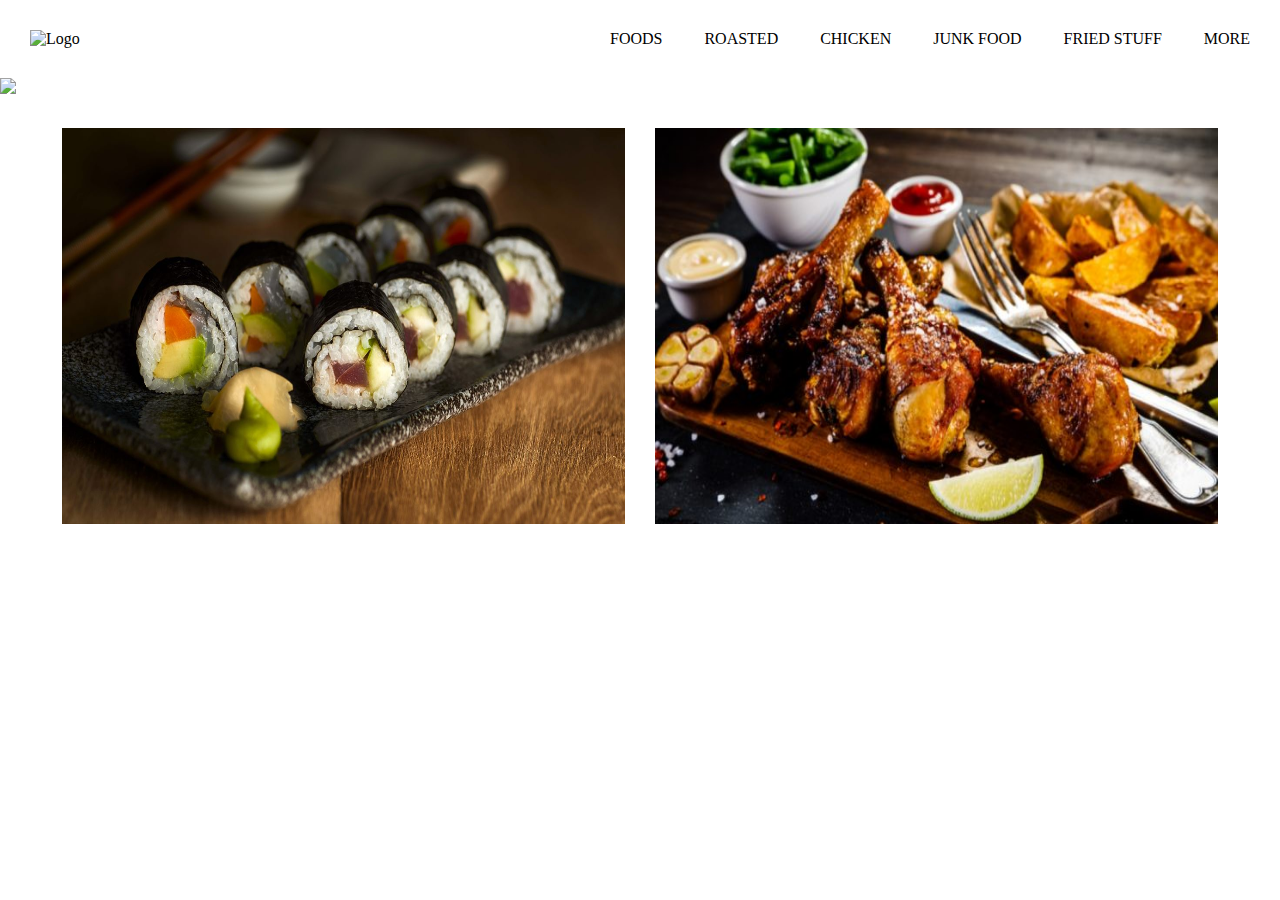
==== index.html @ f392b8da "Imagenes tipos de comida" ====
<!DOCTYPE html>
<html lang="en">
<head>
    <meta charset="UTF-8">
    <meta name="viewport" content="width=device-width, initial-scale=1.0">
    <title>Restaurante</title>

    <link rel="stylesheet" href="css/style.css">
</head>
<body>
    
    <!-- Heade -->
    <header class="main-header">
        <div class="logo">
            <img class="img-responsive" src="img/logo.jpg" alt="Logo">
        </div>
        <nav>
            <ul>
                <li><a>FOODS</a></li>
                <li><a>ROASTED</a></li>
                <li><a>CHICKEN</a></li>
                <li><a>JUNK FOOD</a></li>
                <li><a>FRIED STUFF</a></li>
                <li><a>MORE</a></li>
            </ul>
        </nav>
        
    </header>
    <!-- Fin header -->


    <!-- Slider -->
    <div class="slider">
        <img class="img-responsive" src="img/banner01.jpg">
    </div>
    <!-- Fin Slider -->


    <!-- Sección tipos de comida -->
    <section class="tiposComida">

            <img class="img-responsive" src="img/tipoComida01.jpg" alt="">
            <img class="img-responsive" src="img/tipoComida02.jpg" alt=""> 

    </section>
    <!-- Fin sección tipos de comida -->
    
</body>
</html>
---- css/style.css ----
* {
    margin: 0;
    padding: 0;
    text-decoration: none;
    list-style: none;
}

/* Clases globales */
.img-responsive {
    max-width: 100%;
    height: auto;
}

/***********************/

body {
    display: flex;
    flex-direction: column;
    min-height: 100vh;
}


/***** LOGO Y BARRA DE NAVEGACIÓN *****/
.main-header {
    display: flex;
    flex-direction: row;
    justify-content: space-between;
    align-items: center;
    margin: 30px 0;
}

.logo {
    margin-left: 30px;
}

nav > ul {
    width: 50vw;
    display: flex;
    flex-direction: row;
    justify-content: space-between;
    flex-wrap: wrap;
    margin-right: 30px;
    flex-grow: 1;
}

nav ul li:hover {
    color: rgb(164,110,36);
}
/********************/


.slider {
   width: 100; 
}

/***** SECTION TIPOS DE COMIDA *****/
.tiposComida {
    display: flex;
    flex-direction: row;
    flex-wrap: wrap;
    width: 100%;
    justify-content: center; 
    margin-top: 30px;
    width: 100%;
    height: 50%; 
}

.tiposComida img {
    width: 44vw;
    height: 44vh;
} 

.tiposComida img:nth-child(2)  {
    margin-left: 30px;
}
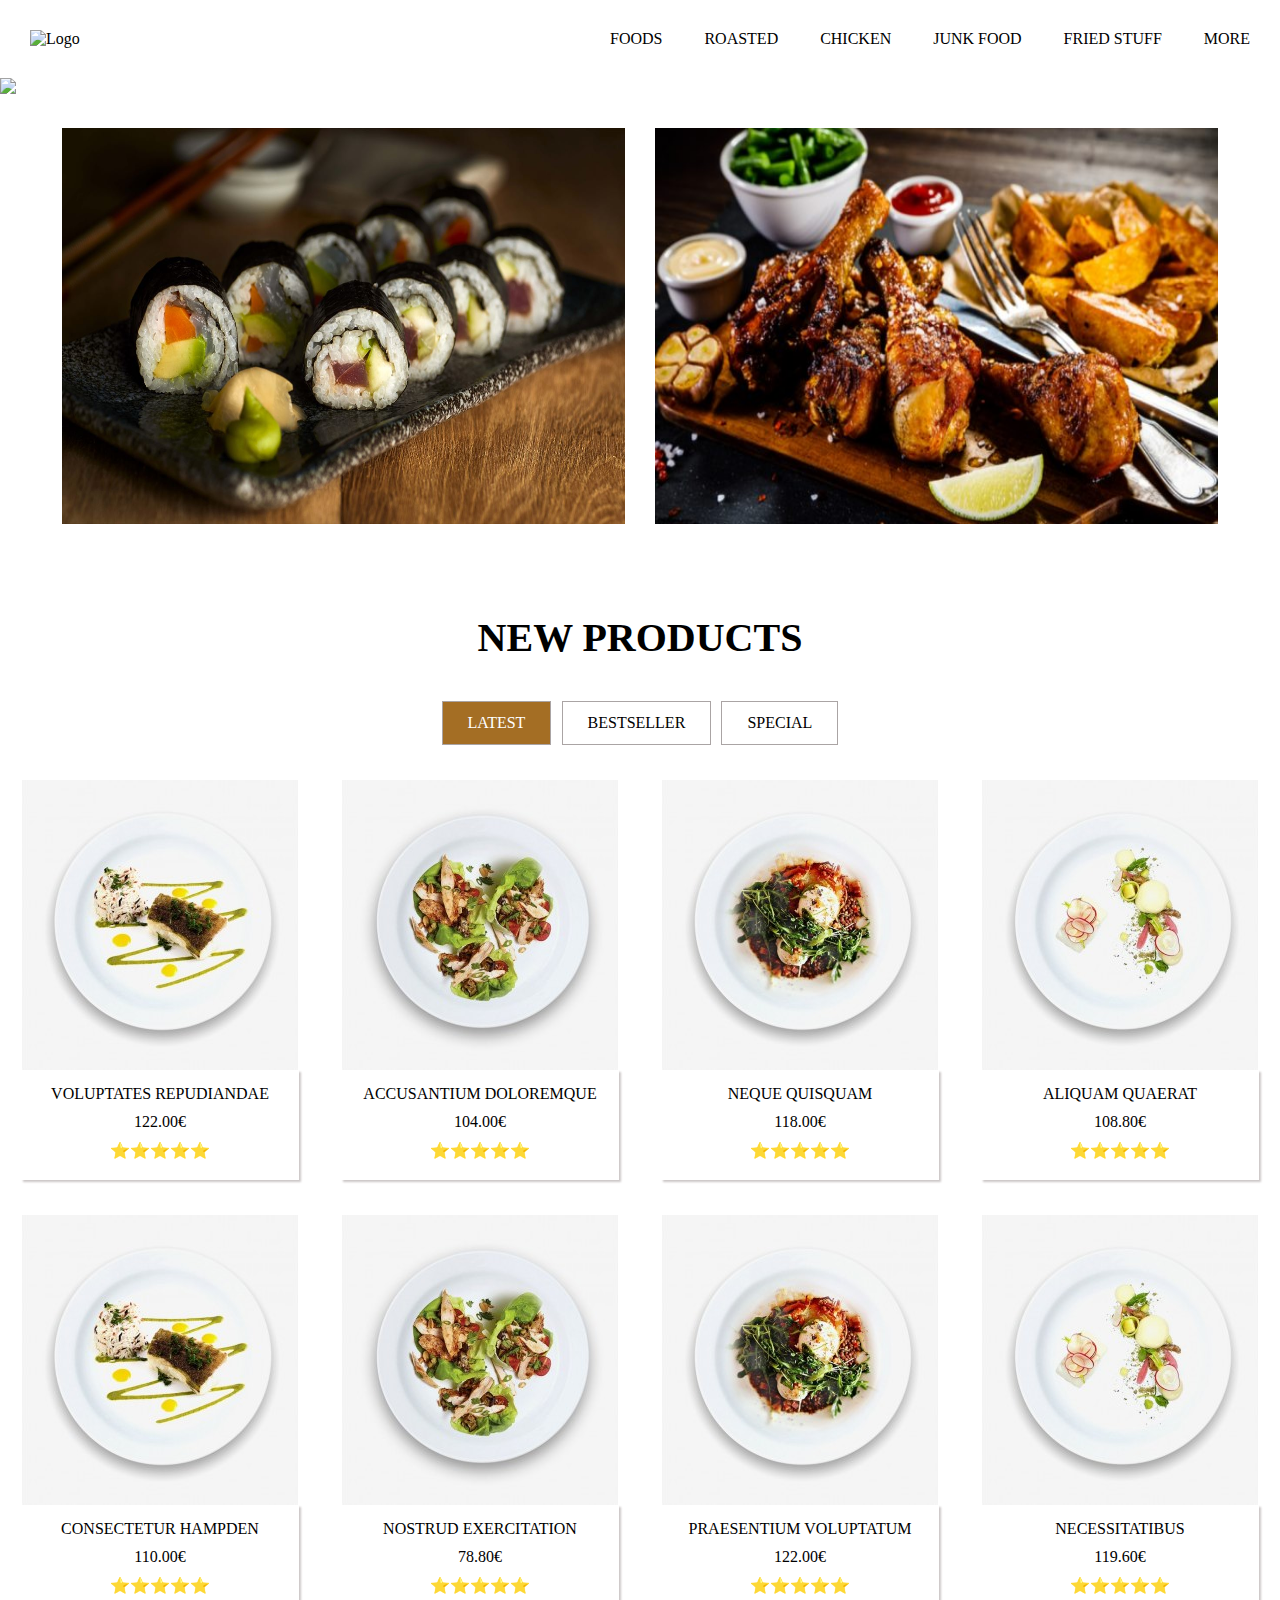
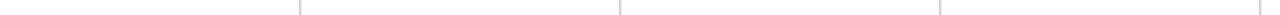
==== commit 08899462: "Card de productos" ====
--- a/index.html
+++ b/index.html
@@ -44,6 +44,96 @@
 
     </section>
     <!-- Fin sección tipos de comida -->
+
+
+    <!-- Sección barra navegación productos -->
+    <section class="productos">
+
+        <h2>NEW PRODUCTS</h2>
+        <div class="nav-productos">
+            <ul>
+                <li><a>LATEST</a></li>
+                <li><a>BESTSELLER</a></li>
+                <li><a>SPECIAL</a></li>
+            </ul>
+        </div>
+        <div class="img-productos centradoTxt">
+
+            <div class="card-producto">
+                <img class="img-responsive" src="img/producto01.jpg" alt="">
+                <div class="info-producto">
+                    <p class="tituloProducto">VOLUPTATES REPUDIANDAE</p>
+                    <p class="precioProducto">122.00€</p>
+                    <p class="puntuacionProducto">⭐️⭐️⭐️⭐️⭐️</p>
+                </div>
+            </div>
+            <div class="card-producto">
+                <img class="img-responsive" src="img/producto02.jpg" alt="">
+                <div class="info-producto">
+                    <p class="tituloProducto">ACCUSANTIUM DOLOREMQUE</p>
+                    <p class="precioProducto">104.00€</p>
+                    <p class="puntuacionProducto">⭐️⭐️⭐️⭐️⭐️</p>
+                </div>
+            </div>
+            <div class="card-producto">
+                <img class="img-responsive" src="img/producto03.jpg" alt="">
+                <div class="info-producto">
+                    <p class="tituloProducto">NEQUE QUISQUAM</p>
+                    <p class="precioProducto">118.00€</p>
+                    <p class="puntuacionProducto">⭐️⭐️⭐️⭐️⭐️</p>
+                </div>
+            </div>
+            <div class="card-producto">
+                <img class="img-responsive" src="img/producto04.jpg" alt="">
+                <div class="info-producto">
+                    <p class="tituloProducto">ALIQUAM QUAERAT</p>
+                    <p class="precioProducto">108.80€</p>
+                    <p class="puntuacionProducto">⭐️⭐️⭐️⭐️⭐️</p>
+                </div> 
+            </div>
+
+        </div>
+
+        <div class="img-productos centradoTxt">
+
+            <div class="card-producto">
+                <img class="img-responsive" src="img/producto01.jpg" alt="">
+                <div class="info-producto">
+                    <p class="tituloProducto">CONSECTETUR HAMPDEN</p>
+                    <p class="precioProducto">110.00€</p>
+                    <p class="puntuacionProducto">⭐️⭐️⭐️⭐️⭐️</p>
+                </div>
+            </div>
+            <div class="card-producto">
+                <img class="img-responsive" src="img/producto02.jpg" alt="">
+                <div class="info-producto">
+                    <p class="tituloProducto">NOSTRUD EXERCITATION</p>
+                    <p class="precioProducto">78.80€</p>
+                    <p class="puntuacionProducto">⭐️⭐️⭐️⭐️⭐️</p>
+                </div>
+            </div>
+            <div class="card-producto">
+                <img class="img-responsive" src="img/producto03.jpg" alt="">
+                <div class="info-producto">
+                    <p class="tituloProducto">PRAESENTIUM VOLUPTATUM</p>
+                    <p class="precioProducto">122.00€</p>
+                    <p class="puntuacionProducto">⭐️⭐️⭐️⭐️⭐️</p>
+                </div>
+            </div>
+            <div class="card-producto">
+                <img class="img-responsive" src="img/producto04.jpg" alt="">
+                <div class="info-producto">
+                    <p class="tituloProducto">NECESSITATIBUS</p>
+                    <p class="precioProducto">119.60€</p>
+                    <p class="puntuacionProducto">⭐️⭐️⭐️⭐️⭐️</p>
+                </div> 
+            </div>
+
+        </div>
+
+    </section>
+    <!-- Fin sección barra navegación productos -->
+
     
 </body>
 </html>--- a/css/style.css
+++ b/css/style.css
@@ -11,7 +11,15 @@
     height: auto;
 }
 
+h2 {
+    font-size: 40px;
+}
+
+.centradoTxt {
+    text-align: center;
+}
 /***********************/
+
 
 body {
     display: flex;
@@ -36,11 +44,9 @@
 nav > ul {
     width: 50vw;
     display: flex;
-    flex-direction: row;
     justify-content: space-between;
     flex-wrap: wrap;
     margin-right: 30px;
-    flex-grow: 1;
 }
 
 nav ul li:hover {
@@ -49,9 +55,12 @@
 /********************/
 
 
+/****** Slider *****/
 .slider {
-   width: 100; 
+   width: 100%; 
 }
+/********************/
+
 
 /***** SECTION TIPOS DE COMIDA *****/
 .tiposComida {
@@ -73,8 +82,83 @@
 .tiposComida img:nth-child(2)  {
     margin-left: 30px;
 }
+/********************/
+
+
+/***** Productos *****/
+.productos {
+    display: flex;
+    flex-direction: column;
+    align-items: center;
+    margin-top: 90px;
+}
+
+.nav-productos {
+    margin-top: 40px;
+    width: 31vw;
+    display: flex;
+    justify-content: space-between;
+    flex-wrap: wrap;
+}
+
+.nav-productos ul {
+    width: 31vw;
+    display: flex;
+    justify-content: space-between;
+    flex-wrap: wrap;
+}
+
+.nav-productos ul li {
+    border: 1px solid rgb(170, 164, 164);
+    padding: 12px 25px;
+}
+
+.nav-productos ul li:hover {
+    background-color: rgb(164,110,36);
+    color: rgb(255, 255, 255);
+}
+
+.nav-productos ul li:nth-child(1) {
+    background-color: rgb(164,110,36);
+    color: rgb(255, 255, 255);
+}
+ .img-productos {
+    margin-top: 35px;
+    display: flex;
+    justify-content: space-around;
+    flex-wrap: wrap;
+    width: 100%;
+}
+
+.card-producto {
+    display: flex;
+    flex-direction: column;
+}
+
+.info-producto {
+    display: flex;
+    flex-direction: column;
+    box-shadow: 2px 2px 2px rgb(204, 199, 199);
+}
+
+.tituloProducto {
+    padding-top: 15px;
+    margin-bottom: 10px;
+}
+
+.puntuacionProducto {
+   margin-top: 10px;
+   padding-bottom: 20px;
+}
+
+.div {
+    background-color: red;
+    width: 100%;
+}
+/********************/
 
 
 
 
 
+
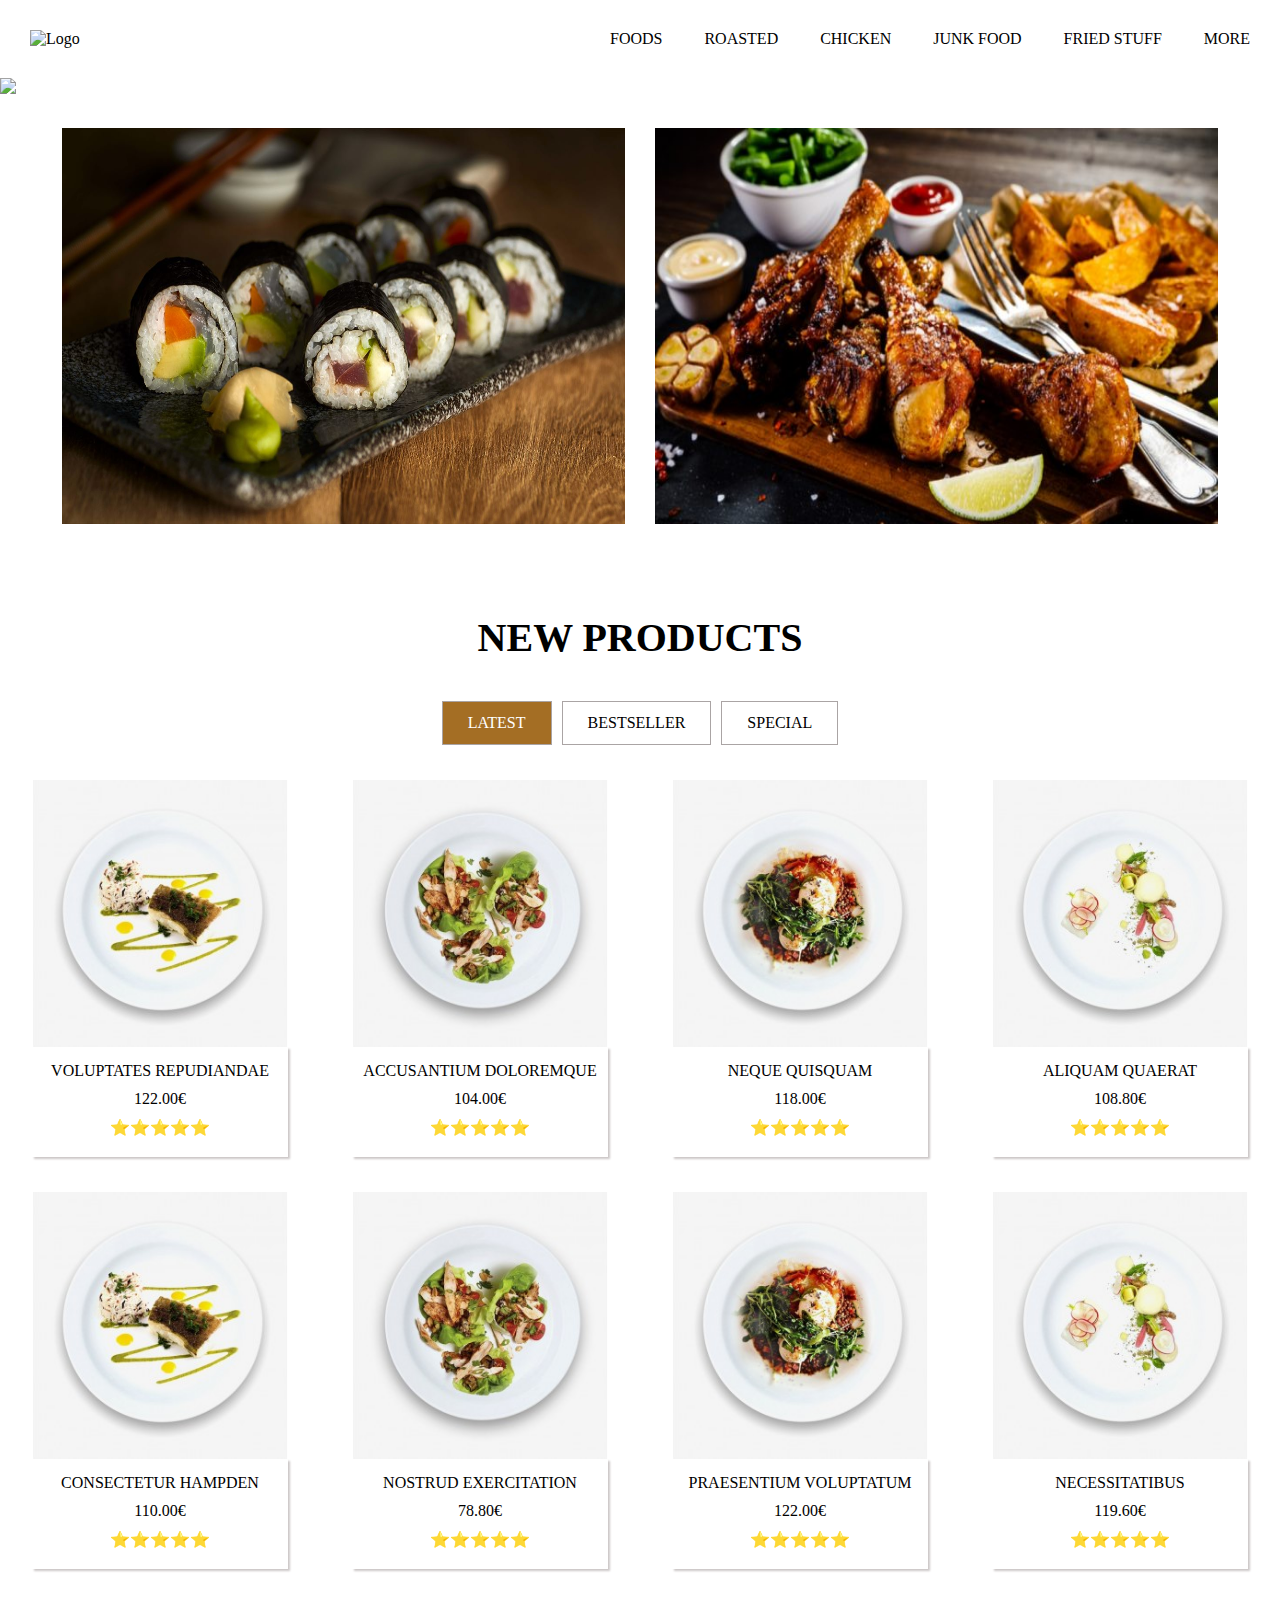
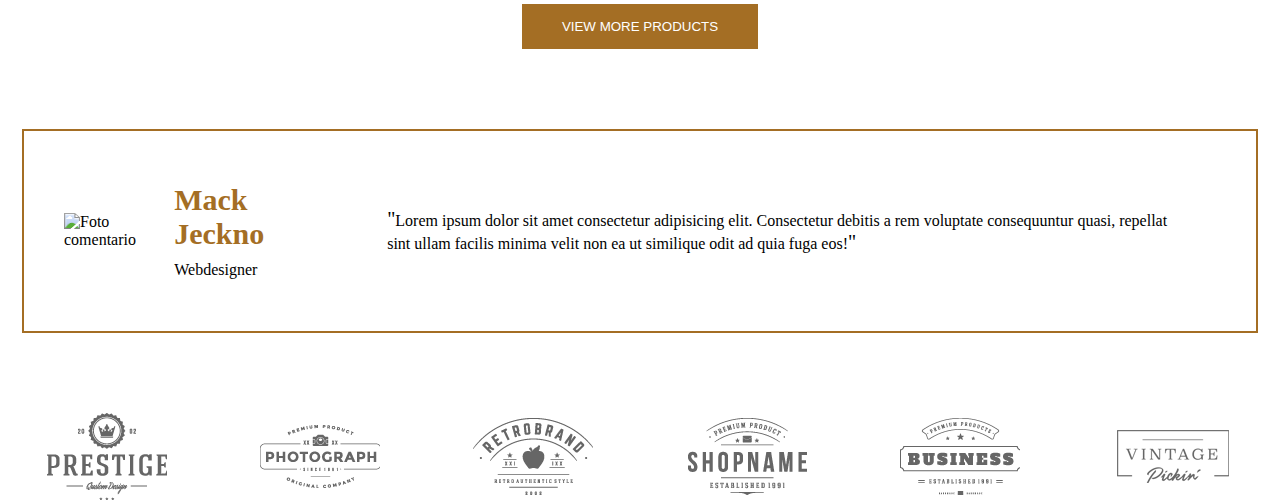
==== commit 27b6f577: "Logos de marcas" ====
--- a/index.html
+++ b/index.html
@@ -9,7 +9,7 @@
 </head>
 <body>
     
-    <!-- Heade -->
+    <!-- Header -->
     <header class="main-header">
         <div class="logo">
             <img class="img-responsive" src="img/logo.jpg" alt="Logo">
@@ -46,7 +46,7 @@
     <!-- Fin sección tipos de comida -->
 
 
-    <!-- Sección barra navegación productos -->
+    <!-- Sección productos -->
     <section class="productos">
 
         <h2>NEW PRODUCTS</h2>
@@ -56,7 +56,7 @@
                 <li><a>BESTSELLER</a></li>
                 <li><a>SPECIAL</a></li>
             </ul>
-        </div>
+        </div> 
         <div class="img-productos centradoTxt">
 
             <div class="card-producto">
@@ -92,7 +92,7 @@
                 </div> 
             </div>
 
-        </div>
+        </div> 
 
         <div class="img-productos centradoTxt">
 
@@ -129,10 +129,56 @@
                 </div> 
             </div>
 
+        </div> 
+
+        <div class="ver-productos">
+            <button>VIEW MORE PRODUCTS</button>
         </div>
 
     </section>
-    <!-- Fin sección barra navegación productos -->
+    <!-- Fin sección productos -->
+
+
+    <!-- Comentarios -->
+    <section class="container-comentarios">
+
+        <div class="comentario">
+
+            <div class="autor-comentario">
+
+                <img class="img-responsive" src="img/comentario.jpg" alt="Foto comentario">
+
+                <div class="datos-autor">
+                    <h3>Mack Jeckno</h3>
+                    <p>Webdesigner</p>
+                </div>
+                
+            </div>
+
+            <div class="cita">
+                <p><span>"</span>Lorem ipsum dolor sit amet consectetur adipisicing elit. 
+                    Consectetur debitis a rem voluptate consequuntur quasi, repellat sint ullam facilis minima velit non ea ut similique odit ad quia fuga eos!<span>"</span></p>
+            </div>
+
+        </div>
+    </section> 
+    <!-- Fin comentarios -->
+
+
+    <!-- Logos marcas -->
+    <section class="container-logos">
+        <div class="logos">
+            <img src="img/marca01.png" alt="">
+            <img src="img/marca02.png" alt="">
+            <img src="img/marca03.png" alt="">
+            <img src="img/marca04.png" alt="">
+            <img src="img/marca05.png" alt="">
+            <img src="img/marca06.png" alt="">
+
+        </div>
+
+    </section>
+    <!-- Fin logos marcas -->
 
     
 </body>
--- a/css/style.css
+++ b/css/style.css
@@ -15,6 +15,11 @@
     font-size: 40px;
 }
 
+h3 {
+    color: rgb(164,110,36);
+    font-size: 30px;
+}
+
 .centradoTxt {
     text-align: center;
 }
@@ -88,6 +93,7 @@
 /***** Productos *****/
 .productos {
     display: flex;
+    flex-wrap: wrap;
     flex-direction: column;
     align-items: center;
     margin-top: 90px;
@@ -95,15 +101,16 @@
 
 .nav-productos {
     margin-top: 40px;
-    width: 31vw;
-    display: flex;
-    justify-content: space-between;
+    width: 100%;
+    display: flex;
+    flex-wrap: wrap;
+    justify-content: center;
     flex-wrap: wrap;
 }
 
 .nav-productos ul {
-    width: 31vw;
-    display: flex;
+    display: flex;
+    flex-wrap: wrap;
     justify-content: space-between;
     flex-wrap: wrap;
 }
@@ -113,6 +120,10 @@
     padding: 12px 25px;
 }
 
+.nav-productos ul li:nth-child(2), .nav-productos ul li:nth-child(3) {
+    margin-left: 10px;
+}
+
 .nav-productos ul li:hover {
     background-color: rgb(164,110,36);
     color: rgb(255, 255, 255);
@@ -133,10 +144,12 @@
 .card-producto {
     display: flex;
     flex-direction: column;
+    width: 20vw;
 }
 
 .info-producto {
     display: flex;
+    flex-wrap: wrap;
     flex-direction: column;
     box-shadow: 2px 2px 2px rgb(204, 199, 199);
 }
@@ -155,10 +168,82 @@
     background-color: red;
     width: 100%;
 }
-/********************/
-
-
-
-
-
-
+
+.ver-productos button{
+    margin-top: 35px;
+    background-color: rgb(164,110,36);
+    border: none;
+    padding: 15px 40px;
+    color: rgb(255, 255, 255);
+}
+
+.ver-productos button:hover {
+    background-color: rgb(0, 0, 0);
+}
+/********************/
+
+
+/***** Comentarios *****/
+.container-comentarios {
+    display: flex;
+    flex-wrap: wrap;
+    justify-content: center;
+    
+} 
+
+.comentario {
+    padding-left: 40px;
+    padding-right: 40px;
+    display: flex;
+    justify-content: space-between;
+    align-items: center; 
+    margin: 80px 10px;
+    border: 2px solid rgb(164,110,36);
+    width: 90%;
+    height: 200px;
+}
+
+.autor-comentario {
+    display: flex;
+    align-items: center;
+    width: 350px;
+    height: 100px;
+}
+
+.datos-autor {
+    margin-left: 30px;
+}
+
+.datos-autor p {
+    margin-top: 10px;
+}
+
+.comentario p span {
+    font-size: 20px;
+}
+
+.cita {
+    display: flex;
+    flex-wrap: wrap;
+    align-items: center;
+    height: 100px;
+    margin-left: 100px;
+    margin-right: 30px;
+}
+/********************/
+
+
+/***** Logos marcas *****/
+.logos {
+    display: flex;
+    justify-content: space-around;
+    width: 100%;
+    
+
+}
+/********************/
+
+
+
+
+
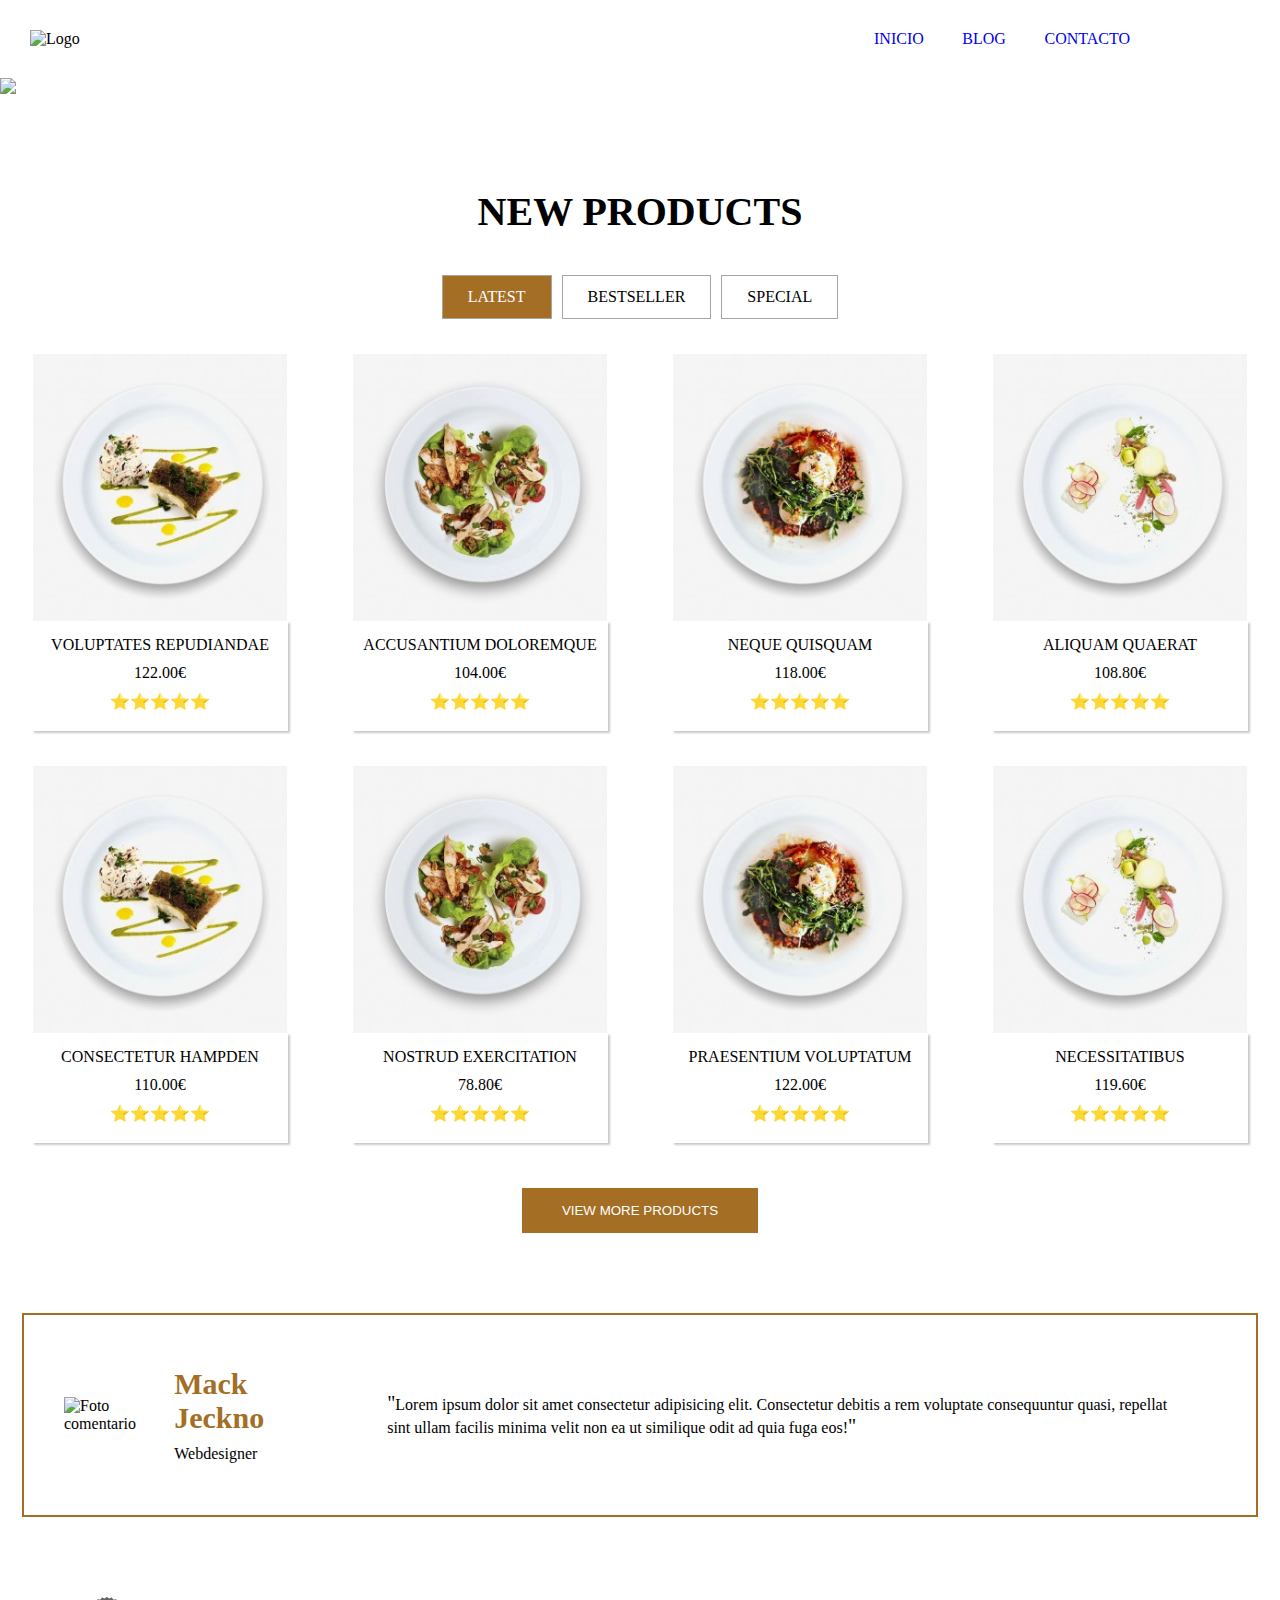
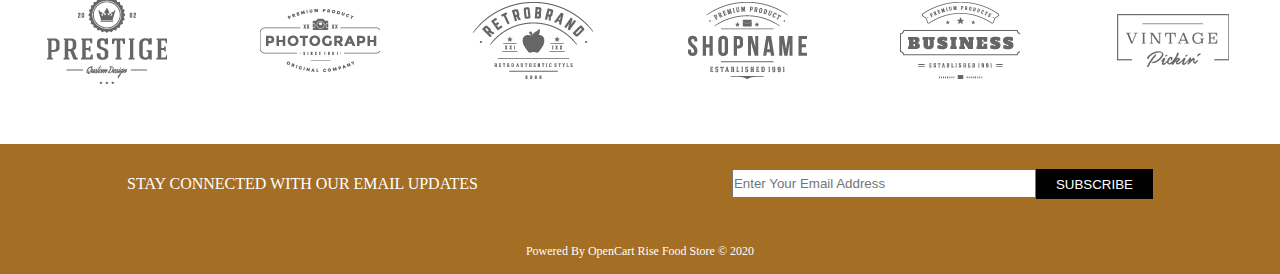
==== commit f673558e: "Aside información" ====
--- a/index.html
+++ b/index.html
@@ -16,12 +16,9 @@
         </div>
         <nav>
             <ul>
-                <li><a>FOODS</a></li>
-                <li><a>ROASTED</a></li>
-                <li><a>CHICKEN</a></li>
-                <li><a>JUNK FOOD</a></li>
-                <li><a>FRIED STUFF</a></li>
-                <li><a>MORE</a></li>
+                <li><a href="index.html">INICIO</a></li>
+                <li><a href="blog.html">BLOG</a></li>
+                <li><a href="contacto.html">CONTACTO</a></li>
             </ul>
         </nav>
         
@@ -37,12 +34,12 @@
 
 
     <!-- Sección tipos de comida -->
-    <section class="tiposComida">
+    <!-- <section class="tiposComida">
 
             <img class="img-responsive" src="img/tipoComida01.jpg" alt="">
             <img class="img-responsive" src="img/tipoComida02.jpg" alt=""> 
 
-    </section>
+    </section> -->
     <!-- Fin sección tipos de comida -->
 
 
@@ -167,6 +164,7 @@
 
     <!-- Logos marcas -->
     <section class="container-logos">
+
         <div class="logos">
             <img src="img/marca01.png" alt="">
             <img src="img/marca02.png" alt="">
@@ -174,11 +172,30 @@
             <img src="img/marca04.png" alt="">
             <img src="img/marca05.png" alt="">
             <img src="img/marca06.png" alt="">
-
         </div>
 
     </section>
     <!-- Fin logos marcas -->
+
+
+    <!-- Footer -->
+    <footer>
+        <div class="suscribir">
+            <div>
+                <p>STAY CONNECTED WITH OUR EMAIL UPDATES</p>
+            </div>
+            <div class="input">
+                <input type="text" placeholder="Enter Your Email Address">
+                <button>SUBSCRIBE</button>
+            </div>
+        </div>
+
+        <div class="copyright">
+            <p>Powered By OpenCart Rise Food Store © 2020</p>
+        </div>
+        
+    </footer>
+    <!-- Fin footer -->
 
     
 </body>
--- a/css/style.css
+++ b/css/style.css
@@ -47,15 +47,16 @@
 }
 
 nav > ul {
-    width: 50vw;
+    width: 20vw;
     display: flex;
     justify-content: space-between;
     flex-wrap: wrap;
-    margin-right: 30px;
+    margin-right: 150px;
 }
 
 nav ul li:hover {
     color: rgb(164,110,36);
+    cursor: pointer;
 }
 /********************/
 
@@ -127,6 +128,7 @@
 .nav-productos ul li:hover {
     background-color: rgb(164,110,36);
     color: rgb(255, 255, 255);
+    cursor: pointer;
 }
 
 .nav-productos ul li:nth-child(1) {
@@ -145,6 +147,10 @@
     display: flex;
     flex-direction: column;
     width: 20vw;
+}
+
+.card-producto:hover {
+    cursor: pointer;
 }
 
 .info-producto {
@@ -170,7 +176,7 @@
 }
 
 .ver-productos button{
-    margin-top: 35px;
+    margin-top: 45px;
     background-color: rgb(164,110,36);
     border: none;
     padding: 15px 40px;
@@ -179,6 +185,7 @@
 
 .ver-productos button:hover {
     background-color: rgb(0, 0, 0);
+    cursor: pointer;
 }
 /********************/
 
@@ -238,12 +245,71 @@
     display: flex;
     justify-content: space-around;
     width: 100%;
-    
-
-}
-/********************/
-
-
-
-
-
+}
+/********************/
+
+
+/***** Footer *****/
+footer {
+    background-color: rgb(164,110,36);
+    margin-top: 60px;
+    display: flex;
+    flex-direction: column;
+}
+
+.suscribir {
+    padding-top: 25px;
+    margin-bottom: 15px;
+    width: 100%;
+    display: flex;
+    justify-content: space-around;
+    align-items: center;
+}
+
+.suscribir div p {
+    color: rgb(255, 255, 255);
+}
+
+.suscribir div:nth-child(2) button {
+    height: 30px;
+    padding-left: 20px;
+    padding-right: 20px;
+    border: none;
+    background-color: rgb(0, 0, 0);
+    color: rgb(255, 255, 255);
+}
+
+.suscribir div:nth-child(2) button:hover {
+    color: rgb(164,110,36);
+    cursor: pointer;
+}
+
+.input {
+    display: flex;
+    justify-content: center;
+    height: 30px;
+}
+
+.suscribir div:nth-child(2) input {
+    height: 25px;
+    width: 300px;
+}
+
+.copyright {
+    margin-top: 30px;
+    padding-bottom: 15px;
+    display: flex;
+    justify-content: center;
+    align-content: center;
+    color: rgb(255, 255, 255);
+}
+
+.copyright p {
+    font-size: 12px;
+}
+/********************/
+
+
+
+
+
